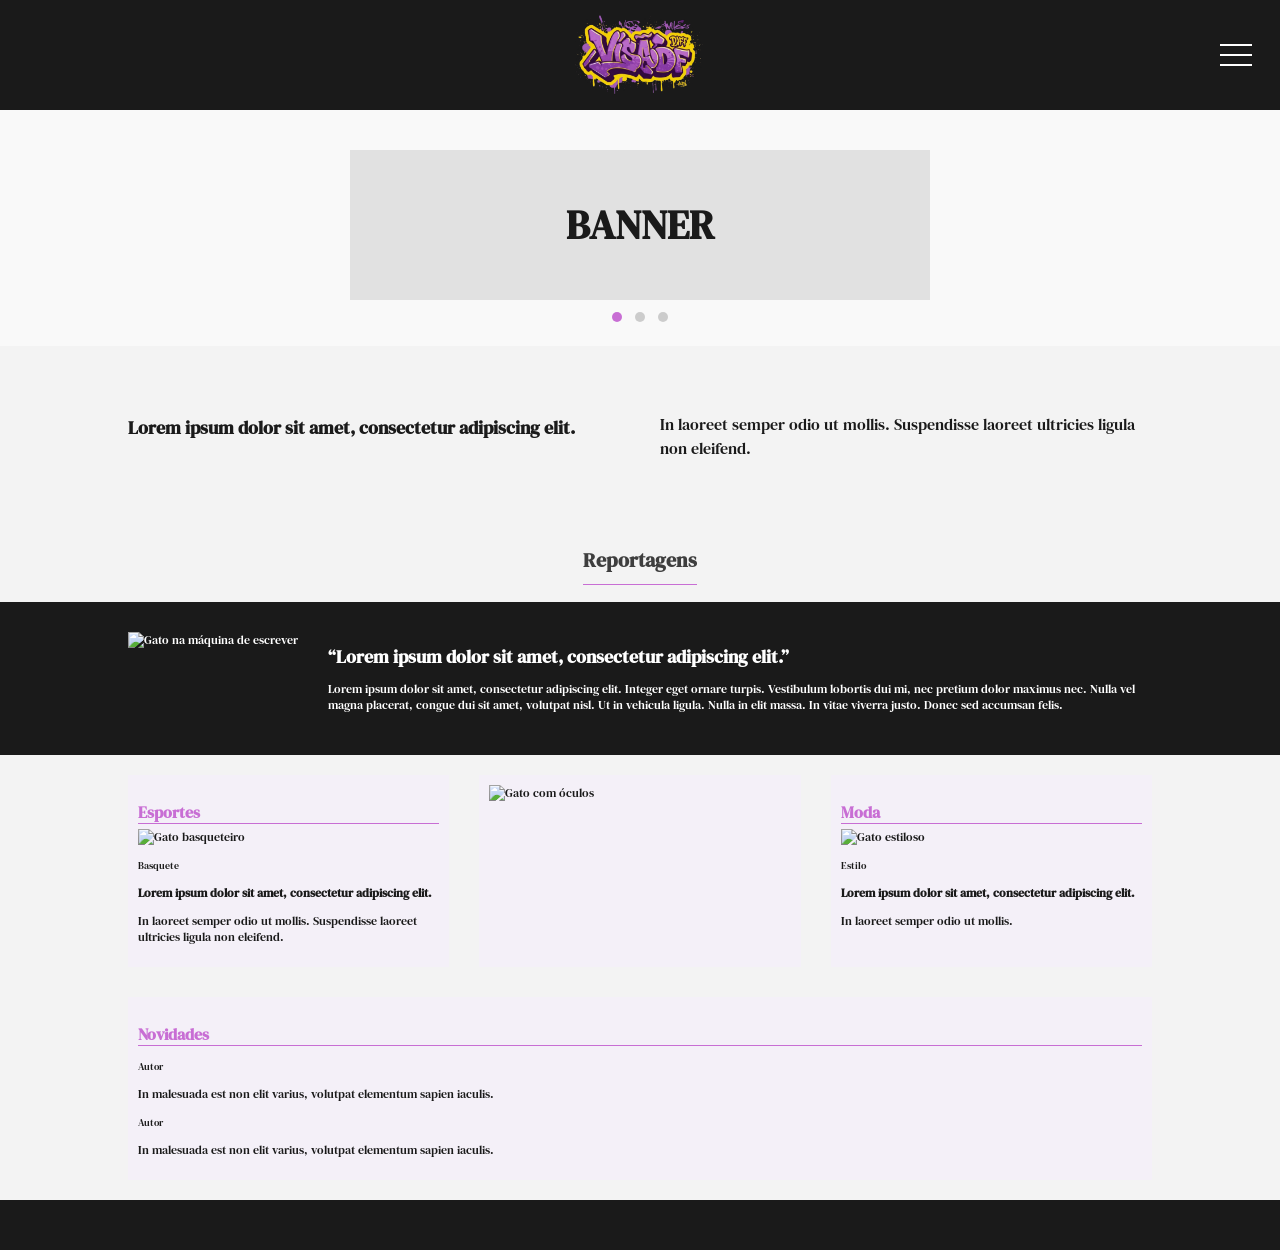
==== index.html @ 0dff6423 "first commit" ====
<!DOCTYPE html>
<html lang="pt-br">
  <head>
    <meta charset="UTF-8" />
    <meta name="viewport" content="width=device-width, initial-scale=1.0" />
    <title>Cat News</title>
    <link
      href="https://fonts.googleapis.com/css2?family=Playfair+Display:wght@700&display=swap"
      rel="stylesheet"
    />
    <link rel="stylesheet" href="/css/style.css" />
  </head>
  <body>
    <header>
      <nav>
      <img src="img/logo_visao.png" alt="Logo" class="logo" />
      <div class="mobile-menu">
        <div class="line1">

        </div>
        <div class="line2">

        </div>
        <div class="line3">
          
        </div>
      </div>
      <ul class="nav-list">
        <li>
          <a href="/">Início</a>
        </li>
        <li>
          <a href="/">Sobre</a>
        </li>
        <li>
          <a href="/">Matérias</a>
        </li>
        <li>
          <a href="/">Contatos</a>
        </li>
      </ul>
    </nav>
    </header>

    <section class="banner-section">
      <div class="banner-box">BANNER</div>
      <div class="dots">
        <div class="dot active"></div>
        <div class="dot"></div>
        <div class="dot"></div>
      </div>
    </section>

    <div class="intro-row">
      <div class="intro-item">
        <h3>
          Lorem ipsum dolor sit amet, consectetur adipiscing elit.
        </h3>
      </div>
      <div class="intro-item">
        <p>
          In laoreet semper odio ut mollis. Suspendisse laoreet ultricies ligula non eleifend.
        </p>
      </div>
    </div>
  </section>

    <h2 class="section-title">Reportagens</h2>

    <section class="reportagem">
      <img
        src="https://placekitten.com/300/250"
        alt="Gato na máquina de escrever"
      />
      <div class="reportagem-text">
        <p>
          <strong
            >“Lorem ipsum dolor sit amet, consectetur adipiscing elit.”</strong
          >
        </p>
        <p>
          Lorem ipsum dolor sit amet, consectetur adipiscing elit. Integer eget
          ornare turpis. Vestibulum lobortis dui mi, nec pretium dolor maximus
          nec. Nulla vel magna placerat, congue dui sit amet, volutpat nisl. Ut
          in vehicula ligula. Nulla in elit massa. In vitae viverra justo. Donec
          sed accumsan felis.
        </p>
      </div>
    </section>

    <section class="categorias">
      <div class="categoria">
        <h3>Esportes</h3>
        <img src="https://placekitten.com/300/200" alt="Gato basqueteiro" />
        <p><small>Basquete</small></p>
        <p>
          <strong
            >Lorem ipsum dolor sit amet, consectetur adipiscing elit.</strong
          >
        </p>
        <p>
          In laoreet semper odio ut mollis. Suspendisse laoreet ultricies ligula
          non eleifend.
        </p>
      </div>

      <div class="categoria">
        <img src="https://placekitten.com/301/200" alt="Gato com óculos" />
      </div>

      <div class="categoria">
        <h3>Moda</h3>
        <img src="https://placekitten.com/302/200" alt="Gato estiloso" />
        <p><small>Estilo</small></p>
        <p>
          <strong
            >Lorem ipsum dolor sit amet, consectetur adipiscing elit.</strong
          >
        </p>
        <p>In laoreet semper odio ut mollis.</p>
      </div>

      <div class="categoria">
        <h3>Novidades</h3>
        <p><small>Autor</small></p>
        <p>
          In malesuada est non elit varius, volutpat elementum sapien iaculis.
        </p>
        <p><small>Autor</small></p>
        <p>
          In malesuada est non elit varius, volutpat elementum sapien iaculis.
        </p>
      </div>
    </section>

    <footer></footer>

    <script src="script.js"></script>
  </body>
</html>
---- css/style.css ----
@import url("https://fonts.googleapis.com/css2?family=DM+Serif+Text:ital@0;1&display=swap");
@import url("https://fonts.googleapis.com/css2?family=DM+Serif+Display:ital@0;1&family=DM+Serif+Text:ital@0;1&display=swap");

a {
  color: #f3f3f3;
  text-decoration: none;
  transition: 0.3s;
}

a:hover {
  opacity: 0.7;
}

.logo-nav {
  font-size: 24px;
  text-transform: uppercase;
  letter-spacing: 4px;
}

/* Centralizar logo no nav */
nav {
  display: flex;
  justify-content: center;
  align-items: center;
  background-color: #1a1a1a;
  height: 10vh;
  position: relative;
}

/* Posiciona logo centralizada */
.logo {
  max-height: 80px;
  position: absolute;
  left: 50%;
  transform: translateX(-50%);
}

/* Botão do menu (sempre visível) */
.mobile-menu {
  display: block;
  position: absolute;
  right: 20px;
  cursor: pointer;
}

/* Esconde o menu por padrão */
.nav-list {
  display: none;
}

/* Menu lateral ao abrir */
.nav-list.active {
  display: flex;
  flex-direction: column;
  justify-content: flex-start;
  align-items: center;
  position: fixed;
  top: 10vh; /* alinha com a nav, sem espaço */
  right: 0;
  width: 60vw;
  height: 90vh;
  background-color: #1a1a1a;
  padding-top: 40px;
  z-index: 100;
}

/* Estilo dos links do menu lateral */
.nav-list.active li {
  opacity: 1;
  margin: 20px 0;
  font-family: "DM Serif Display", serif;
  font-size: 18px;
  letter-spacing: 3px;
  animation: navLinkFade 0.5s ease forwards;
}

.mobile-menu div {
  width: 32px;
  height: 2px;
  background-color: #fff;
  margin: 8px;
  transition: 0.3s;
}

.mobile-menu:hover {
  opacity: 0.7;
  cursor: pointer;
}

@media (max-width: 999px) {
  body {
    overflow-x: hidden;
  }
  .nav-list {
    position: absolute;
    top: 8vh;
    right: 0;
    width: 20vw;
    height: 92vh;
    background: #1a1a1a;
    flex-direction: column;
    align-items: center;
    justify-content: space-around;
    transform: translateX(100%);
    transition: transform 0.3s ease-in;
  }
  .nav-list li {
    margin-left: 0;
    opacity: 0;
  }
  .mobile-menu {
    display: block;
  }
}

.nav-list.active {
  transform: translateX(0);
}

@keyframes navLinkFade {
  from {
    opacity: 0;
    transform: translateX(50px);
  }
  to {
    opacity: 1;
    transform: translateX(0);
  }
}

.mobile-menu.active .line1 {
  transform: rotate(-45deg) translate(-8px, 8px);
}

.mobile-menu.active .line2 {
  opacity: 0;
}

.mobile-menu.active .line3 {
  transform: rotate(45deg) translate(-5px, -7px);
}

body,
.intro-item,
.reportagem-text,
.categoria p,
footer {
  font-family: "DM Serif Text", serif;
  font-size: 12px;
}

h1,
h2,
h3,
.section-title,
.categoria h3,
.reportagem strong,
.intro-item strong {
  font-family: "DM Serif Display", serif;
  font-size: 18px;
}

body {
  margin: 0;
  font-family: "DM Serif Text";
  background-color: #f3f3f3;
  color: #1a1a1a;
}
header {
  background-color: #1a1a1a;
  padding: 10px 0;
  text-align: center;
  position: relative;
}

.menu-icon {
  position: absolute;
  left: 20px;
  top: 18px;
  font-size: 24px;
  color: white;
}
.logo {
  max-height: 80px;
}
.banner-section {
  background-color: #f9f9f9;
  padding: 40px 20px 20px;
  text-align: center;
}
.banner-box {
  display: flex;
  align-items: center;
  justify-content: center;
  background-color: #e1e1e1;
  padding: 40px;
  font-size: 40px;
  font-weight: bold;
  height: 70px;
  width: 500px;
  margin: 0 auto;
}

.dots {
  margin-top: 10px;
}
.dot {
  display: inline-block;
  width: 10px;
  height: 10px;
  border-radius: 50%;
  margin: 0 5px;
  background-color: #ccc;
}
.dot.active {
  background-color: #c86ed4;
}
.intro-row {
  display: flex;
  justify-content: center;
  align-items: start;
  gap: 40px;
  padding: 30px 10%;
  flex-wrap: wrap;
  margin-top: 20px;
}

.intro-item {
  flex: 1 1 300px;
  max-width: 500px;
  font-size: 16px;
  line-height: 1.5;
  color: #1a1a1a;
}
.section-title {
  text-align: center;
  font-size: 20px;
  margin-top: 40px;
  padding-bottom: 10px;
  border-bottom: 1px solid #c86ed4;
  width: max-content;
  margin-left: auto;
  margin-right: auto;
  color: #3e3e3e;
}
.reportagem {
  background-color: #1a1a1a;
  color: white;
  display: flex;
  flex-wrap: wrap;
  padding: 30px 10%;
  gap: 30px;
}
.reportagem img {
  max-width: 300px;
}
.reportagem-text {
  flex: 1;
}
.categorias {
  display: flex;
  flex-wrap: wrap;
  padding: 20px 10%;
  gap: 30px;
}
.categoria {
  flex: 1 1 300px;
  background-color: #f4f0f8;
  padding: 10px;
}
.categoria h3 {
  color: #c86ed4;
  margin-bottom: 5px;
  font-size: 16px;
  border-bottom: 1px solid #c86ed4;
}
footer {
  height: 50px;
  background: #1a1a1a;
}

/* RESPONSIVO */
@media (max-width: 768px) {
  header .menu-icon {
    font-size: 22px;
    left: 10px;
    top: 14px;
  }

  .logo {
    max-height: 60px;
  }

  .banner-box {
    font-size: 28px;
    padding: 30px 10px;
  }

  .intro {
    flex-direction: column;
    padding: 20px 5%;
  }

  .reportagem {
    flex-direction: column;
    align-items: center;
    padding: 20px 5%;
  }

  .reportagem img {
    width: 100%;
    height: auto;
  }

  .categorias {
    flex-direction: column;
    padding: 20px 5%;
  }

  .categoria img {
    width: 100%;
    height: auto;
  }
}
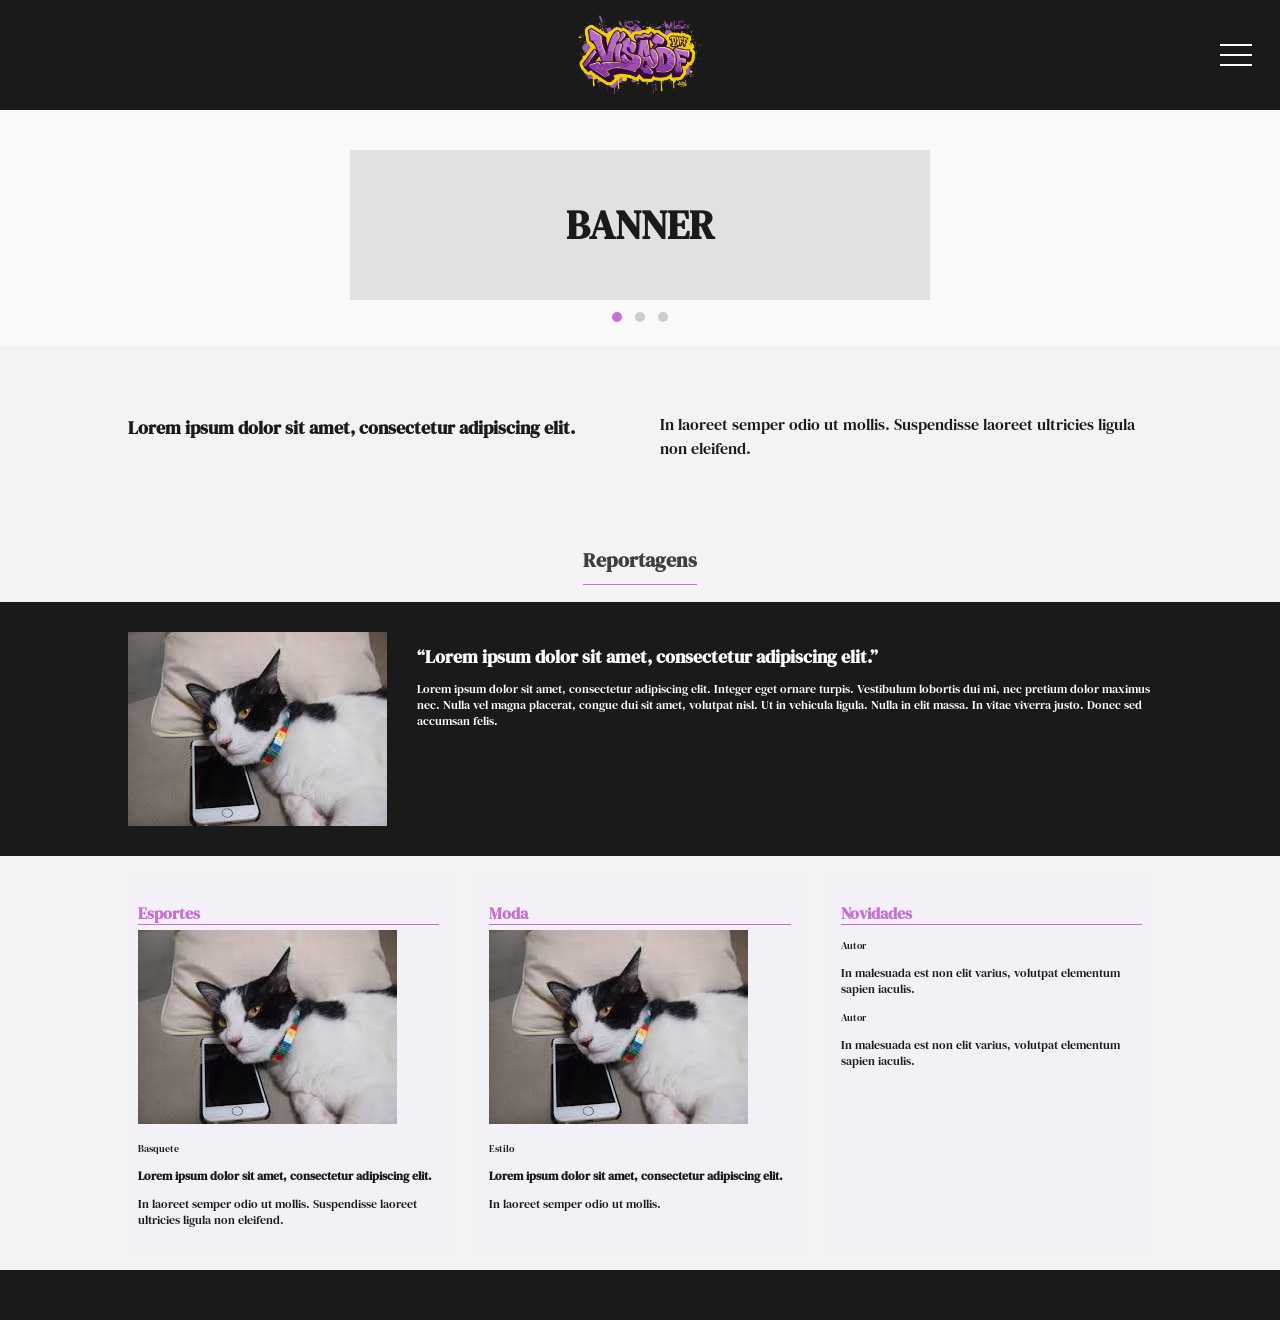
==== commit 27b18447: "Adicao de noticias e materias/configuracao" ====
--- a/index.html
+++ b/index.html
@@ -13,7 +13,7 @@
   <body>
     <header>
       <nav>
-      <img src="img/logo_visao.png" alt="Logo" class="logo" />
+      <img src="img/logo_visao.png" alt="Logo" class="logo" onclick="window.location.href='index.html';"/>
       <div class="mobile-menu">
         <div class="line1">
 
@@ -33,7 +33,7 @@
           <a href="/">Sobre</a>
         </li>
         <li>
-          <a href="/">Matérias</a>
+          <a href="materias.html">Matérias</a>
         </li>
         <li>
           <a href="/">Contatos</a>
@@ -67,9 +67,9 @@
 
     <h2 class="section-title">Reportagens</h2>
 
-    <section class="reportagem">
+    <section class="reportagem" onclick="window.location.href='noticias.html';">
       <img
-        src="https://placekitten.com/300/250"
+        src="/img/gato.jpg"
         alt="Gato na máquina de escrever"
       />
       <div class="reportagem-text">
@@ -91,33 +91,34 @@
     <section class="categorias">
       <div class="categoria">
         <h3>Esportes</h3>
-        <img src="https://placekitten.com/300/200" alt="Gato basqueteiro" />
-        <p><small>Basquete</small></p>
-        <p>
-          <strong
-            >Lorem ipsum dolor sit amet, consectetur adipiscing elit.</strong
-          >
-        </p>
-        <p>
-          In laoreet semper odio ut mollis. Suspendisse laoreet ultricies ligula
-          non eleifend.
-        </p>
+        <div class="notic" onclick="window.location.href='noticias.html';">
+          <img src="/img/gato.jpg" alt="Gato basqueteiro" />
+          <p><small>Basquete</small></p>
+          <p>
+            <strong
+              >Lorem ipsum dolor sit amet, consectetur adipiscing elit.</strong
+            >
+          </p>
+          <p>
+            In laoreet semper odio ut mollis. Suspendisse laoreet ultricies ligula
+            non eleifend.
+          </p>
+        </div>
+        
       </div>
-
-      <div class="categoria">
-        <img src="https://placekitten.com/301/200" alt="Gato com óculos" />
-      </div>
-
       <div class="categoria">
         <h3>Moda</h3>
-        <img src="https://placekitten.com/302/200" alt="Gato estiloso" />
-        <p><small>Estilo</small></p>
-        <p>
-          <strong
-            >Lorem ipsum dolor sit amet, consectetur adipiscing elit.</strong
-          >
-        </p>
-        <p>In laoreet semper odio ut mollis.</p>
+        <div class="notic" onclick="window.location.href='noticias.html';">
+          <img src="/img/gato.jpg" alt="Gato estiloso" />
+          <p><small>Estilo</small></p>
+          <p>
+            <strong
+              >Lorem ipsum dolor sit amet, consectetur adipiscing elit.</strong
+            >
+          </p>
+          <p>In laoreet semper odio ut mollis.</p>
+        </div>
+        
       </div>
 
       <div class="categoria">
--- a/css/style.css
+++ b/css/style.css
@@ -33,6 +33,7 @@
   position: absolute;
   left: 50%;
   transform: translateX(-50%);
+  cursor: pointer;
 }
 
 /* Botão do menu (sempre visível) */
@@ -250,6 +251,7 @@
   flex-wrap: wrap;
   padding: 30px 10%;
   gap: 30px;
+  cursor: pointer;
 }
 .reportagem img {
   max-width: 300px;
@@ -263,6 +265,11 @@
   padding: 20px 10%;
   gap: 30px;
 }
+
+.notic{
+  cursor: pointer;
+}
+
 .categoria {
   flex: 1 1 300px;
   background-color: #f4f0f8;
